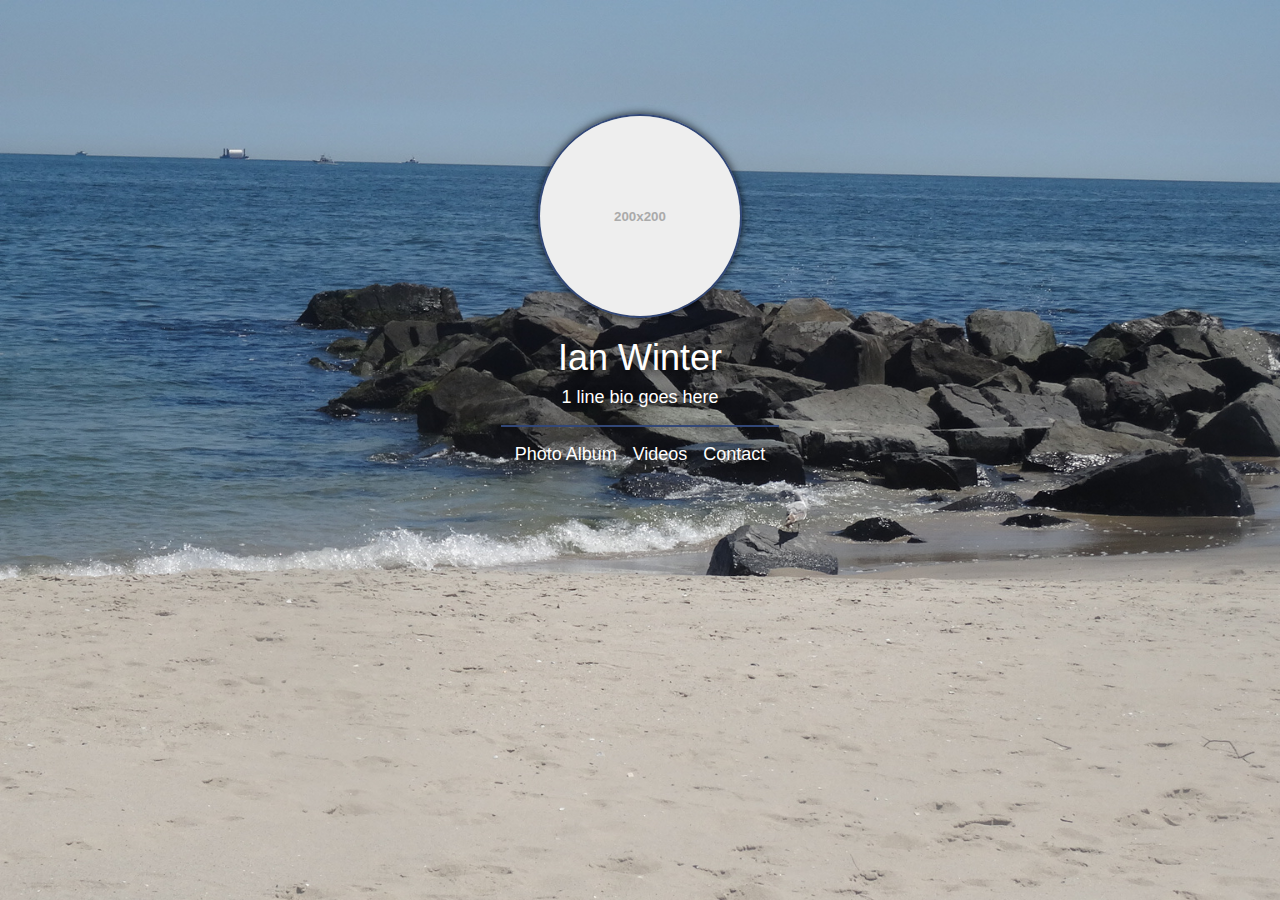
==== index.html @ 880d279d "Initial commit" ====
<!DOCTYPE html> 
<html> 
  <head> 
    <title>Ian Winter</title> 
    <link rel="stylesheet" href="https://maxcdn.bootstrapcdn.com/bootstrap/3.3.1/css/bootstrap.min.css">
    <link rel="stylesheet" type="text/css" href="style.css">
    <meta charset="utf-8">
    <meta http-equiv="X-UA-Compatible" content="IE=edge">
    <meta name="viewport" content="width=device-width, initial-scale=1">
    
    <!-- HTML5 shim and Respond.js for IE8 support of HTML5 elements and media queries -->
    <!-- WARNING: Respond.js doesn't work if you view the page via file:// -->
    <!--[if lt IE 9]>
      <script src="https://oss.maxcdn.com/html5shiv/3.7.2/html5shiv.min.js"></script>
      <script src="https://oss.maxcdn.com/respond/1.4.2/respond.min.js"></script>
    <![endif]-->

  </head>

  <body class="homepage"> 
    <div class="row">
      <div class="container"> 
        <img class="profile-photo" src="placeholder.svg">
        <h1>Ian Winter</h1>
        <h3>1 line bio goes here</h3>
      </div>
    </div>

    <div class="row">
      <div class="container">
        <div class="col-md-12">
          <div class="break"></div>
        </div>
        <div class="col-md-12">
          <a class="button" href="https://www.flickr.com/photos/128562027@N03/">
            <h3>Photo Album</h3>
          </a>
          <div class="spacer"></div>
          <a class="button" href="https://www.flickr.com/photos/128562027@N03/">
            <h3>Videos</h3>
          </a>
          <div class="spacer"></div>
          <!--  
          <a class="button" href="">
            <h3>Adventure Log</h3>
          </a>
          -->        
          <a class="button" href="mailto:iwin5170@gmail.com?Subject=Hi">
            <h3>Contact</h3>
          </a>
        </div>
      </div>
    </div>

  </body>

</html>
---- style.css ----
body {
  color: #fff;
}

.homepage {
  background: url('background.jpg') no-repeat center center fixed;
  -webkit-background-size: cover; 
  -moz-background-size: cover;    
  -o-background-size: cover;
  background-size: cover;  
  text-align: center;
  text-shadow: 3px 2px 10px rgba(0, 0, 0, 1);
  position: absolute;
  top: 0;
  left: 0;
  right: 0;
  bottom: 0;
  overflow: hidden;
}

::selection {
  background-color: #5C9595;
}

h3 {
  margin-top: 0;
  font-size: 18px;
}

.break {
  height: 2px;
  width: 25%;
  background-color: #324777;
  margin-left: auto;
  margin-right: auto;
  margin-top: 8px;
  margin-bottom: 8px;
  box-shadow: 0 0 8px rgba(0, 0, 0, .8);
  -webkit-box-shadow: 0 0 8px rgba(0, 0, 0, .6);
  -moz-box-shadow: 0 0 8px rgba(0, 0, 0, .8);
}

.button {
  color: #fff;
  text-decoration: none;
  display: inline-block;
}

.button h3 {
  margin-bottom: 10px;
  margin-top: 10px;
}

.button:hover {
  color: #5C9595;
  text-decoration: none;
}

.spacer {
  display: inline-block;
  padding-left: 4px;
  padding-right: 4px;
}

.profile-photo {
  margin-left: auto;
  margin-right: auto;
  margin-top: 10%;
  display: block;
  border: 2px solid #324777;
  border-radius: 150px;
  -webkit-border-radius: 150px;
  -moz-border-radius: 150px;
  box-shadow: 0 0 8px rgba(0, 0, 0, .8);
  -webkit-box-shadow: 0 0 8px rgba(0, 0, 0, .8);
  -moz-box-shadow: 0 0 8px rgba(0, 0, 0, .8);
}
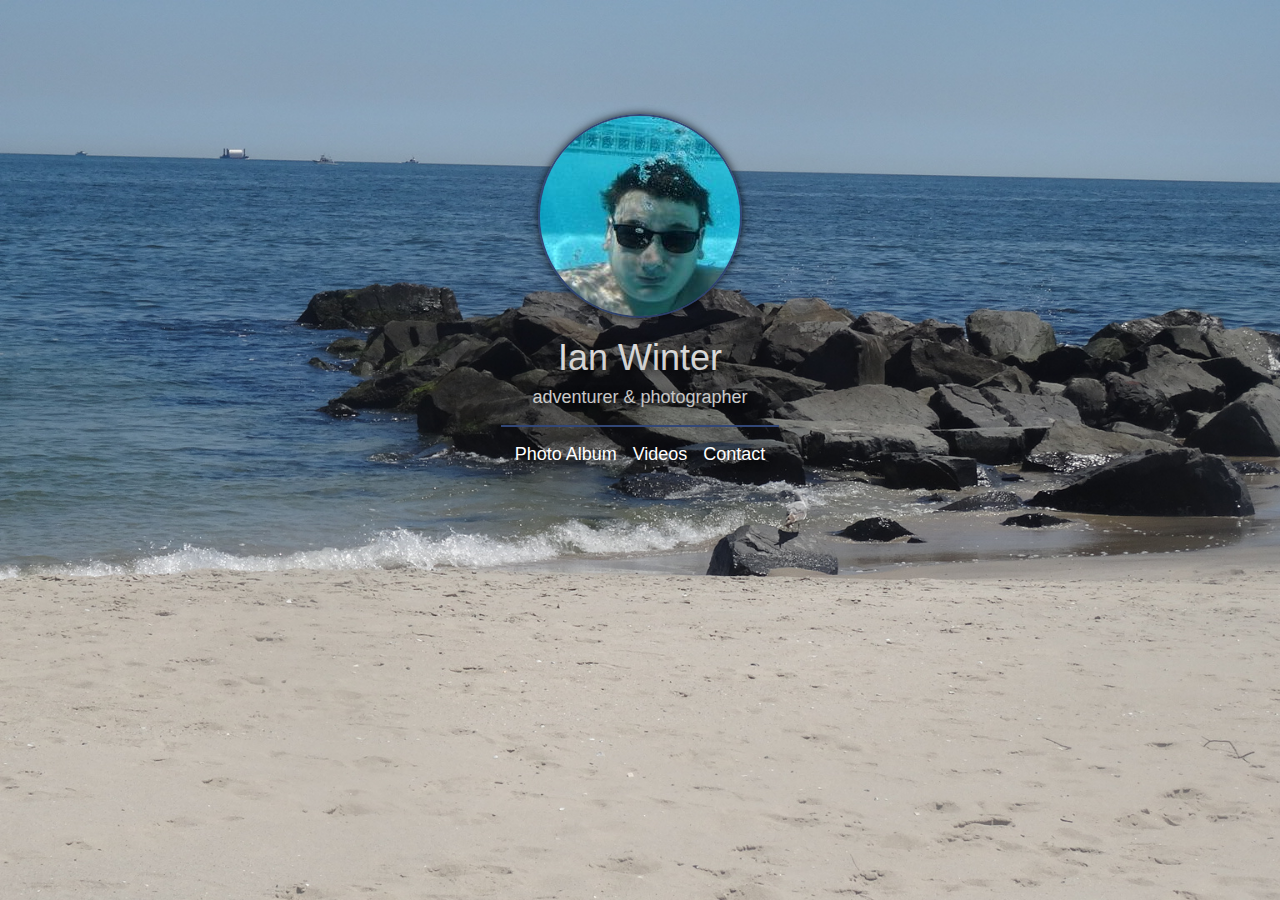
==== commit b268cf8d: "content update" ====
--- a/index.html
+++ b/index.html
@@ -20,9 +20,9 @@
   <body class="homepage"> 
     <div class="row">
       <div class="container"> 
-        <img class="profile-photo" src="placeholder.svg">
+        <img class="profile-photo" src="profile.jpg">
         <h1>Ian Winter</h1>
-        <h3>1 line bio goes here</h3>
+        <h3>adventurer & photographer</h3>
       </div>
     </div>
 
--- a/style.css
+++ b/style.css
@@ -35,9 +35,9 @@
   margin-right: auto;
   margin-top: 8px;
   margin-bottom: 8px;
-  box-shadow: 0 0 8px rgba(0, 0, 0, .8);
-  -webkit-box-shadow: 0 0 8px rgba(0, 0, 0, .6);
-  -moz-box-shadow: 0 0 8px rgba(0, 0, 0, .8);
+  box-shadow: 0 0 148px 38px rgba(0, 0, 0, .8);
+  -webkit-box-shadow: 0 0 148px 38px rgba(0, 0, 0, .6);
+  -moz-box-shadow: 0 0 148px 38px rgba(0, 0, 0, .8);
 }
 
 .button {
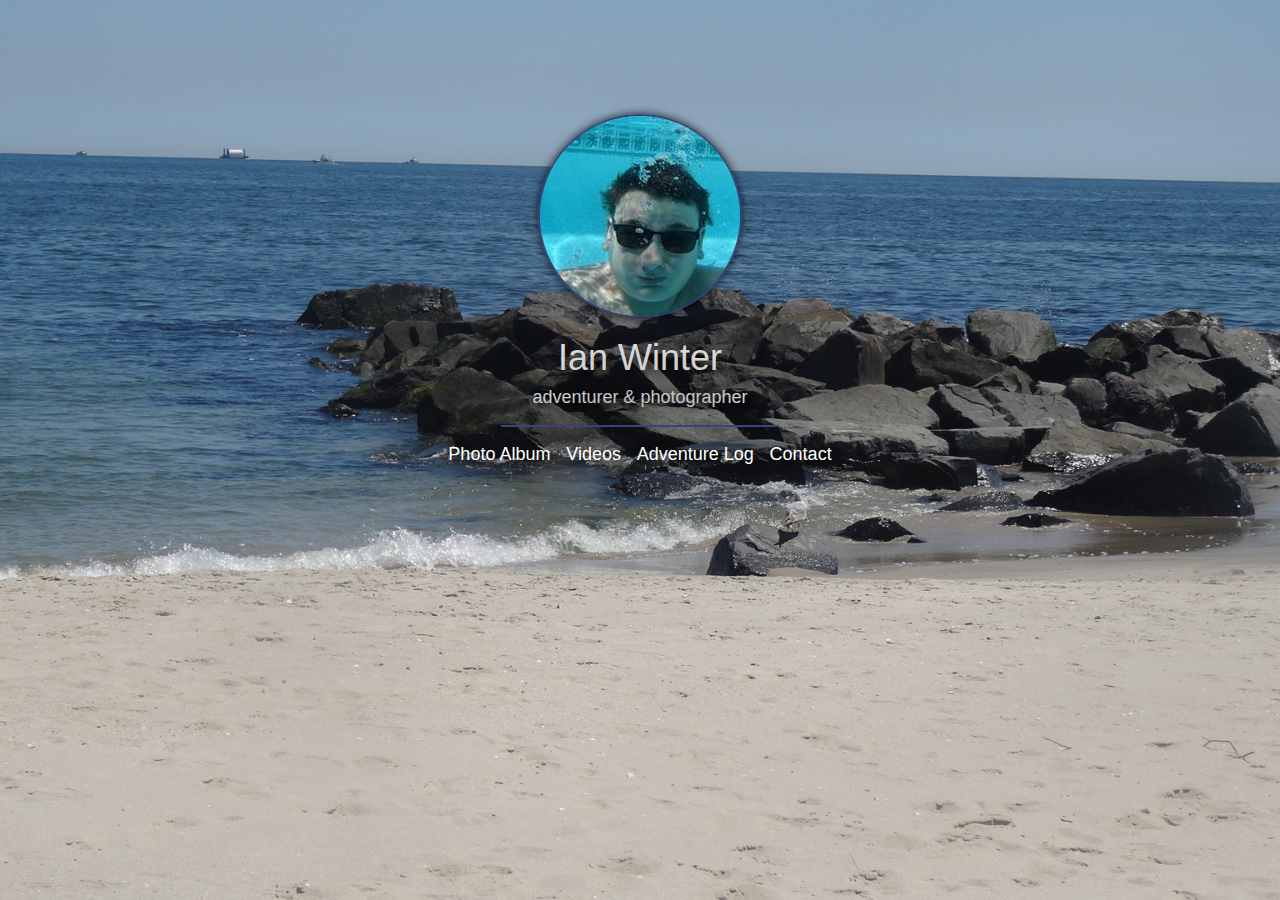
==== commit d8bd8fe4: "Added photo album" ====
--- a/index.html
+++ b/index.html
@@ -29,22 +29,21 @@
     <div class="row">
       <div class="container">
         <div class="col-md-12">
-          <div class="break"></div>
+          <div class="break break-shadow"></div>
         </div>
         <div class="col-md-12">
-          <a class="button" href="https://www.flickr.com/photos/128562027@N03/">
+          <a class="button" href="photoalbum.html">
             <h3>Photo Album</h3>
           </a>
           <div class="spacer"></div>
           <a class="button" href="https://www.flickr.com/photos/128562027@N03/">
             <h3>Videos</h3>
           </a>
-          <div class="spacer"></div>
-          <!--  
+          <div class="spacer"></div>  
           <a class="button" href="">
             <h3>Adventure Log</h3>
-          </a>
-          -->        
+          </a>       
+          <div class="spacer"></div>  
           <a class="button" href="mailto:iwin5170@gmail.com?Subject=Hi">
             <h3>Contact</h3>
           </a>
--- a/style.css
+++ b/style.css
@@ -35,6 +35,9 @@
   margin-right: auto;
   margin-top: 8px;
   margin-bottom: 8px;
+}
+
+.break-shadow {
   box-shadow: 0 0 148px 38px rgba(0, 0, 0, .8);
   -webkit-box-shadow: 0 0 148px 38px rgba(0, 0, 0, .6);
   -moz-box-shadow: 0 0 148px 38px rgba(0, 0, 0, .8);
@@ -75,3 +78,51 @@
   -webkit-box-shadow: 0 0 8px rgba(0, 0, 0, .8);
   -moz-box-shadow: 0 0 8px rgba(0, 0, 0, .8);
 }
+
+.header {
+  position: fixed;
+  top: 0;
+  left: 0;
+  width: 100%;
+  border-bottom: 1px solid #324777; 
+  background: #E5E5E5;
+  inset 0px -1px 1px rgba(0,0,0,0.5), /*bottom internal shadow*/
+  inset 0px 1px 1px rgba(255,255,255,0.8); /*top internal highlight*/
+}
+
+.header-container {
+  padding: 8px;
+}
+
+.header-container h3 {
+  display: inline-block;
+  padding-left: 8px;
+}
+
+.header-container img {
+  width: 32px;
+  height: 32px;
+  border-radius: 4px;
+}
+
+.header-container a {
+  color: #324777;
+}
+
+.header-container a:hover {
+  color: #5C9595;
+  text-decoration: none;
+}
+
+.media-container {
+  padding-top: 64px;
+}
+
+.media-container img {
+  width: 100%;
+  height: 50%;
+}
+
+.media-container:last-child {
+  padding-bottom: 64px;
+}
